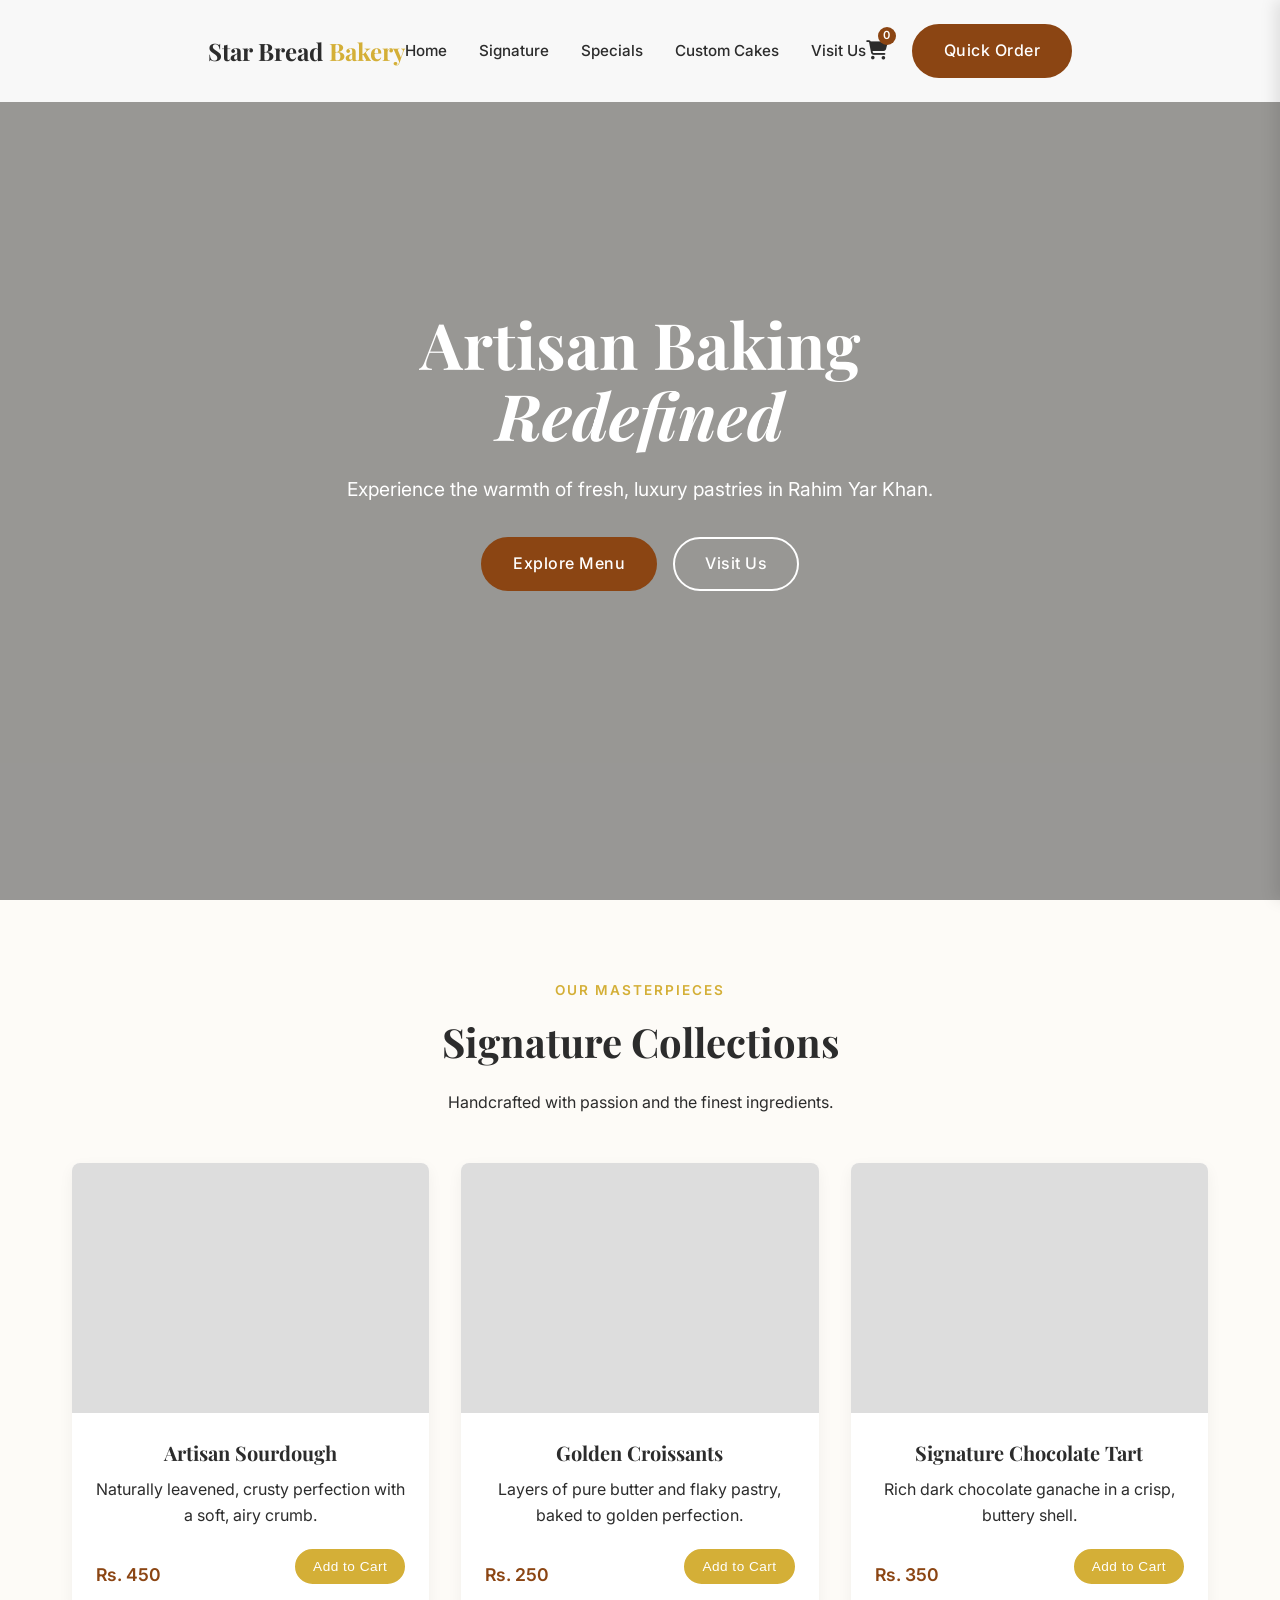
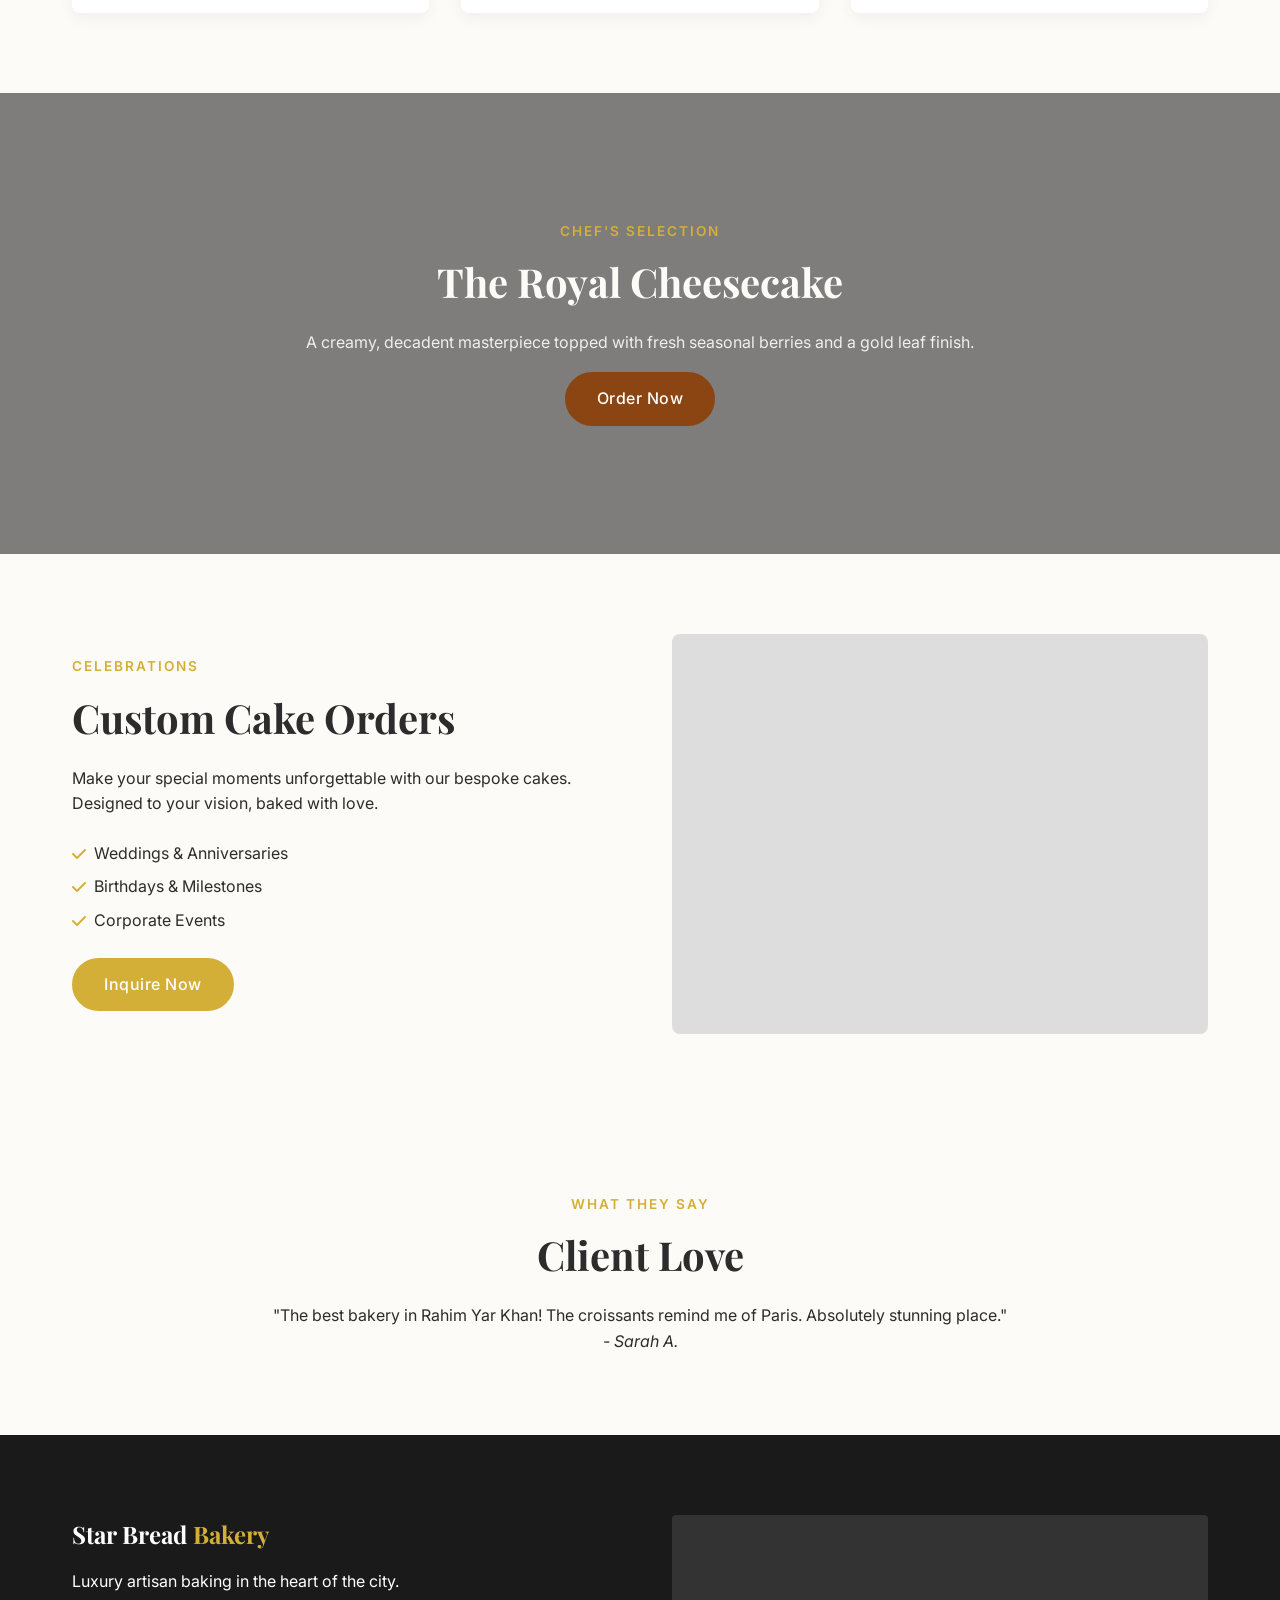
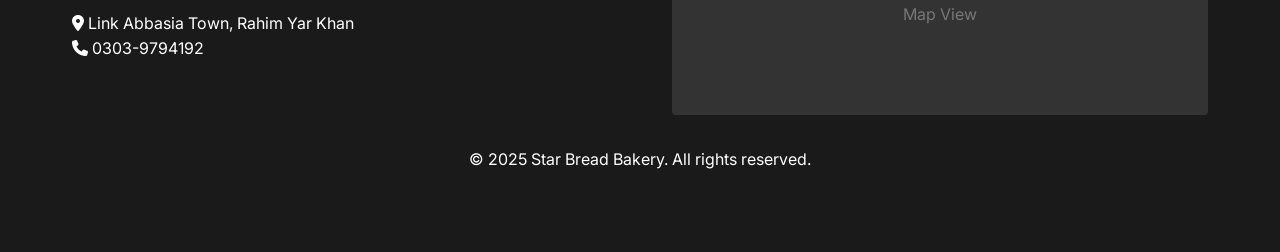
==== index.html @ d4c95386 "Create index.html" ====
<!DOCTYPE html>
<html lang="en">

<head>
    <meta charset="UTF-8">
    <meta name="viewport" content="width=device-width, initial-scale=1.0">
    <title>Star Bread Bakery | Luxury Artisan Breads & Pastries</title>
    <meta name="description"
        content="Experience the finest artisan breads and pastries at Star Bread Bakery in Rahim Yar Khan. Luxury baking with a touch of elegance.">

    <!-- Google Fonts -->
    <link rel="preconnect" href="https://fonts.googleapis.com">
    <link rel="preconnect" href="https://fonts.gstatic.com" crossorigin>
    <link
        href="https://fonts.googleapis.com/css2?family=Inter:wght@300;400;500;600&family=Playfair+Display:ital,wght@0,400;0,600;0,700;1,400&display=swap"
        rel="stylesheet">

    <!-- Custom CSS -->
    <link rel="stylesheet" href="css/style.css">

    <!-- Font Awesome for Icons -->
    <link rel="stylesheet" href="https://cdnjs.cloudflare.com/ajax/libs/font-awesome/6.4.0/css/all.min.css">
</head>

<body>

    <!-- Navigation -->
    <nav class="navbar" id="navbar" style="background-color: #f8f8f8; display: flex;">
        <div class="container nav-container">
            <a href="#" class="logo">Star Bread <span class="accent">Bakery</span></a>
            <div class="nav-links">
                <a href="#hero">Home</a>
                <a href="#signature">Signature</a>
                <a href="#specials">Specials</a>
                <a href="#cakes">Custom Cakes</a>
                <a href="#contact">Visit Us</a>
            </div>
            <div class="nav-actions">
                <div class="nav-icons">
                    <a href="#" id="cart-btn" class="cart-icon">
                        <i class="fas fa-shopping-cart"></i>
                        <span class="cart-count">0</span>
                    </a>
                    <a href="#order" class="btn btn-primary">Quick Order</a>
                </div>
                <div class="mobile-toggle">
                    <i class="fas fa-bars"></i>
                </div>
            </div>
        </div>
    </nav>

    <!-- Hero Section -->
    <header id="hero" class="hero">
        <div class="hero-bg">
            <!-- Placeholder for video/image -->
            <div class="overlay"></div>
        </div>
        <div class="container hero-content">
            <h1 class="fade-in-up">Artisan Baking <br> <span class="serif-italic">Redefined</span></h1>
            <p class="fade-in-up delay-1">Experience the warmth of fresh, luxury pastries in Rahim Yar Khan.</p>
            <div class="hero-btns fade-in-up delay-2">
                <a href="#signature" class="btn btn-primary">Explore Menu</a>
                <a href="#contact" class="btn btn-outline">Visit Us</a>
            </div>
        </div>
    </header>

    <!-- Signature Items -->
    <section id="signature" class="section">
        <div class="container">
            <div class="section-header text-center">
                <span class="subtitle">Our Masterpieces</span>
                <h2>Signature Collections</h2>
                <p>Handcrafted with passion and the finest ingredients.</p>
            </div>

            <div class="grid-3 signature-grid">
                <!-- Item 1 -->
                <div class="card product-card">
                    <div class="card-image">
                        <!-- Image placeholder -->
                        <div class="placeholder-img"></div>
                    </div>
                    <div class="card-body">
                        <h3>Artisan Sourdough</h3>
                        <p>Naturally leavened, crusty perfection with a soft, airy crumb.</p>
                        <div class="product-footer">
                            <span class="price">Rs. 450</span>
                            <button class="btn btn-sm btn-secondary add-to-cart" data-id="1"
                                data-name="Artisan Sourdough" data-price="450"
                                data-img="https://images.unsplash.com/photo-1585478259525-8763d441c29b?q=80&w=2070&auto=format&fit=crop">Add
                                to Cart</button>
                        </div>
                    </div>
                </div>
                <!-- Item 2 -->
                <div class="card product-card">
                    <div class="card-image">
                        <!-- Image placeholder -->
                        <div class="placeholder-img"></div>
                    </div>
                    <div class="card-body">
                        <h3>Golden Croissants</h3>
                        <p>Layers of pure butter and flaky pastry, baked to golden perfection.</p>
                        <div class="product-footer">
                            <span class="price">Rs. 250</span>
                            <button class="btn btn-sm btn-secondary add-to-cart" data-id="2"
                                data-name="Golden Croissants" data-price="250"
                                data-img="https://images.unsplash.com/photo-1555507036-ab1f4038808a?q=80&w=2026&auto=format&fit=crop">Add
                                to Cart</button>
                        </div>
                    </div>
                </div>
                <!-- Item 3 -->
                <div class="card product-card">
                    <div class="card-image">
                        <!-- Image placeholder -->
                        <div class="placeholder-img"></div>
                    </div>
                    <div class="card-body">
                        <h3>Signature Chocolate Tart</h3>
                        <p>Rich dark chocolate ganache in a crisp, buttery shell.</p>
                        <div class="product-footer">
                            <span class="price">Rs. 350</span>
                            <button class="btn btn-sm btn-secondary add-to-cart" data-id="3"
                                data-name="Signature Chocolate Tart" data-price="350"
                                data-img="https://images.unsplash.com/photo-1578985545062-69928b1d9587?q=80&w=2089&auto=format&fit=crop">Add
                                to Cart</button>
                        </div>
                    </div>
                </div>
            </div>
        </div>
    </section>

    <!-- Chef's Specials (Parallax) -->
    <section id="specials" class="section parallax-section">
        <div class="overlay"></div>
        <div class="container text-center relative z-10">
            <span class="subtitle light">Chef's Selection</span>
            <h2 class="light">The Royal Cheesecake</h2>
            <p class="light mb-4">A creamy, decadent masterpiece topped with fresh seasonal berries and a gold leaf
                finish.</p>
            <a href="#order" class="btn btn-primary">Order Now</a>
        </div>
    </section>

    <!-- Custom Cakes -->
    <section id="cakes" class="section bg-cream">
        <div class="container">
            <div class="split-layout">
                <div class="split-content">
                    <span class="subtitle">Celebrations</span>
                    <h2>Custom Cake Orders</h2>
                    <p>Make your special moments unforgettable with our bespoke cakes. Designed to your vision, baked
                        with love.</p>
                    <ul class="feature-list">
                        <li><i class="fas fa-check"></i> Weddings & Anniversaries</li>
                        <li><i class="fas fa-check"></i> Birthdays & Milestones</li>
                        <li><i class="fas fa-check"></i> Corporate Events</li>
                    </ul>
                    <a href="#contact" class="btn btn-secondary">Inquire Now</a>
                </div>
                <div class="split-image">
                    <!-- Image placeholder -->
                    <div class="placeholder-img"></div>
                </div>
            </div>
        </div>
    </section>

    <!-- Testimonials -->
    <section class="section">
        <div class="container text-center">
            <span class="subtitle">What They Say</span>
            <h2>Client Love</h2>
            <div class="testimonial-slider">
                <div class="testimonial-item">
                    <p class="quote">"The best bakery in Rahim Yar Khan! The croissants remind me of Paris. Absolutely
                        stunning place."</p>
                    <cite>- Sarah A.</cite>
                </div>
            </div>
        </div>
    </section>

    <!-- Cart Sidebar -->
    <div class="cart-overlay" id="cart-overlay"></div>
    <div class="cart-sidebar" id="cart-sidebar">
        <div class="cart-header">
            <h3>Your Cart</h3>
            <button id="close-cart" class="close-cart"><i class="fas fa-times"></i></button>
        </div>
        <div class="cart-items" id="cart-items">
            <!-- Cart items will be injected here -->
            <p class="empty-cart-msg">Your cart is empty.</p>
        </div>
        <div class="cart-footer">
            <div class="cart-total">
                <span>Total:</span>
                <span id="cart-total-price">Rs. 0</span>
            </div>
            <button class="btn btn-primary btn-block">Checkout</button>
        </div>
    </div>

    <!-- Location & Contact -->
    <section id="contact" class="section bg-dark text-light">
        <div class="container">
            <div class="grid-2 footer-grid">
                <div>
                    <a href="#" class="logo light">Star Bread <span class="accent">Bakery</span></a>
                    <p class="mt-4">Luxury artisan baking in the heart of the city.</p>
                    <div class="contact-info mt-4">
                        <p><i class="fas fa-map-marker-alt"></i> Link Abbasia Town, Rahim Yar Khan</p>
                        <p><i class="fas fa-phone"></i> 0303-9794192</p>
                    </div>
                </div>
                <div class="map-container">
                    <!-- Placeholder for map -->
                    <div class="map-placeholder">Map View</div>
                </div>
            </div>
            <div class="footer-bottom text-center mt-8">
                <p>&copy; 2025 Star Bread Bakery. All rights reserved.</p>
            </div>
        </div>
    </section>

    <script src="js/main.js"></script>
</body>

</html>
---- css/style.css ----
/* Variables & Reset */
:root {
    --primary-color: #8B4513;
    /* Saddle Brown */
    --secondary-color: #D4AF37;
    /* Gold */
    --bg-cream: #FDFBF7;
    --text-dark: #2C2C2C;
    --text-light: #FDFBF7;
    --font-heading: 'Playfair Display', serif;
    --font-body: 'Inter', sans-serif;
    --transition: all 0.3s ease;
}

* {
    margin: 0;
    padding: 0;
    box-sizing: border-box;
}

html {
    scroll-behavior: smooth;
}

body {
    font-family: var(--font-body);
    color: var(--text-dark);
    background-color: var(--bg-cream);
    line-height: 1.6;
}

h1,
h2,
h3,
.logo {
    font-family: var(--font-heading);
}

a {
    text-decoration: none;
    color: inherit;
    transition: var(--transition);
}

ul {
    list-style: none;
}

/* Utilities */
.container {
    max-width: 1200px;
    margin: 0 auto;
    padding: 0 2rem;
}

.text-center {
    text-align: center;
}

.mt-4 {
    margin-top: 1rem;
}

.mt-8 {
    margin-top: 2rem;
}

.mb-4 {
    margin-bottom: 1rem;
}

.subtitle {
    display: block;
    text-transform: uppercase;
    letter-spacing: 2px;
    font-size: 0.85rem;
    color: var(--secondary-color);
    margin-bottom: 0.5rem;
    font-weight: 600;
}

.subtitle.light {
    color: var(--secondary-color);
}

h2 {
    font-size: 2.5rem;
    margin-bottom: 1rem;
}

h2.light {
    color: var(--text-light);
}

p.light {
    color: rgba(253, 251, 247, 0.9);
}

.accent {
    color: var(--secondary-color);
}

.serif-italic {
    font-style: italic;
}

/* Buttons */
.btn {
    display: inline-block;
    padding: 12px 30px;
    border-radius: 50px;
    font-weight: 500;
    letter-spacing: 0.5px;
    cursor: pointer;
    transition: var(--transition);
}

.btn-primary {
    background-color: var(--primary-color);
    color: white;
    border: 2px solid var(--primary-color);
}

.btn-primary:hover {
    background-color: transparent;
    color: var(--primary-color);
}

.btn-secondary {
    background-color: var(--secondary-color);
    color: white;
    border: 2px solid var(--secondary-color);
}

.btn-secondary:hover {
    background-color: transparent;
    color: var(--secondary-color);
}

.btn-outline {
    background-color: transparent;
    color: white;
    border: 2px solid white;
}

.btn-outline:hover {
    background-color: white;
    color: var(--text-dark);
}

/* Navbar */
.navbar {
    position: fixed;
    top: 0;
    left: 0;
    width: 100%;
    padding: 1.5rem 0;
    z-index: 1000;
    transition: var(--transition);
}

.navbar.scrolled {
    background-color: rgba(255, 255, 255, 0.95);
    box-shadow: 0 2px 10px rgba(0, 0, 0, 0.1);
    padding: 1rem 0;
    backdrop-filter: blur(10px);
}

.nav-container {
    display: flex;
    justify-content: space-between;
    align-items: center;
}

.logo {
    font-size: 1.5rem;
    font-weight: 700;
}

.nav-links {
    display: flex;
    gap: 2rem;
}

.nav-links a {
    font-weight: 500;
    font-size: 0.95rem;
}

.nav-links a:hover {
    color: var(--secondary-color);
}

.nav-actions {
    display: flex;
    align-items: center;
    gap: 1.5rem;
}

.mobile-toggle {
    display: none;
    font-size: 1.5rem;
    cursor: pointer;
}

/* Hero Section */
.hero {
    height: 100vh;
    position: relative;
    display: flex;
    align-items: center;
    justify-content: center;
    text-align: center;
    color: white;
    overflow: hidden;
}

.hero-bg {
    position: absolute;
    top: 0;
    left: 0;
    width: 100%;
    height: 100%;
    background: url('https://images.unsplash.com/photo-1509440159596-0249088772ff?q=80&w=2072&auto=format&fit=crop') no-repeat center center/cover;
    z-index: -1;
}

.hero-bg .overlay {
    position: absolute;
    top: 0;
    left: 0;
    width: 100%;
    height: 100%;
    background: rgba(0, 0, 0, 0.4);
}

.hero h1 {
    font-size: 4rem;
    line-height: 1.1;
    margin-bottom: 1.5rem;
}

.hero p {
    font-size: 1.2rem;
    margin-bottom: 2rem;
    max-width: 600px;
    margin-left: auto;
    margin-right: auto;
}

.hero-btns {
    display: flex;
    gap: 1rem;
    justify-content: center;
}

/* Sections */
.section {
    padding: 5rem 0;
}

.bg-cream {
    background-color: #FDFBF7;
}

.bg-dark {
    background-color: #1a1a1a;
    color: white;
}

/* Grid Layouts */
.grid-3 {
    display: grid;
    grid-template-columns: repeat(auto-fit, minmax(300px, 1fr));
    gap: 2rem;
    margin-top: 3rem;
}

.grid-2 {
    display: grid;
    grid-template-columns: repeat(auto-fit, minmax(400px, 1fr));
    gap: 4rem;
    align-items: center;
}

/* Cards */
.card {
    background: white;
    border-radius: 8px;
    overflow: hidden;
    box-shadow: 0 5px 15px rgba(0, 0, 0, 0.05);
    transition: var(--transition);
}

.card:hover {
    transform: translateY(-10px);
    box-shadow: 0 15px 30px rgba(0, 0, 0, 0.1);
}

.card-image {
    height: 250px;
    background-color: #eee;
    overflow: hidden;
}

.placeholder-img {
    width: 100%;
    height: 100%;
    background-color: #ddd;
    /* Replace with actual images */
    background-size: cover;
    background-position: center;
}

/* Specific placeholders for demo */
.product-card:nth-child(1) .placeholder-img {
    background-image: url('https://images.unsplash.com/photo-1585478259525-8763d441c29b?q=80&w=2070&auto=format&fit=crop');
}

.product-card:nth-child(2) .placeholder-img {
    background-image: url('https://images.unsplash.com/photo-1555507036-ab1f4038808a?q=80&w=2026&auto=format&fit=crop');
}

.product-card:nth-child(3) .placeholder-img {
    background-image: url('https://images.unsplash.com/photo-1578985545062-69928b1d9587?q=80&w=2089&auto=format&fit=crop');
}


.card-body {
    padding: 1.5rem;
    text-align: center;
}

.card-body h3 {
    font-size: 1.25rem;
    margin-bottom: 0.5rem;
}

.price {
    display: block;
    margin-top: 1rem;
    font-weight: 600;
    color: var(--primary-color);
    font-size: 1.1rem;
}

/* Parallax Section */
.parallax-section {
    background: url('https://images.unsplash.com/photo-1550617931-e17a7b70dce2?q=80&w=2070&auto=format&fit=crop') no-repeat center center/cover;
    background-attachment: fixed;
    position: relative;
    color: white;
    padding: 8rem 0;
}

.parallax-section .overlay {
    position: absolute;
    top: 0;
    left: 0;
    width: 100%;
    height: 100%;
    background: rgba(0, 0, 0, 0.5);
}

.relative {
    position: relative;
}

.z-10 {
    z-index: 10;
}

/* Split Layout */
.split-layout {
    display: flex;
    align-items: center;
    gap: 4rem;
}

.split-image {
    flex: 1;
    height: 400px;
    border-radius: 8px;
    overflow: hidden;
}

.split-image .placeholder-img {
    background-image: url('https://images.unsplash.com/photo-1535141192574-5d4897c12636?q=80&w=1976&auto=format&fit=crop');
}

.split-content {
    flex: 1;
}

.feature-list {
    margin: 1.5rem 0;
}

.feature-list li {
    margin-bottom: 0.5rem;
    display: flex;
    align-items: center;
    gap: 0.5rem;
}

.feature-list i {
    color: var(--secondary-color);
}

/* Footer */
.footer-grid {
    align-items: start;
}

.map-placeholder {
    width: 100%;
    height: 200px;
    background-color: #333;
    display: flex;
    align-items: center;
    justify-content: center;
    color: #777;
    border-radius: 4px;
}

/* Animations */
.fade-in-up {
    opacity: 0;
    transform: translateY(20px);
    animation: fadeInUp 0.8s forwards;
}

.delay-1 {
    animation-delay: 0.2s;
}

.delay-2 {
    animation-delay: 0.4s;
}

@keyframes fadeInUp {
    to {
        opacity: 1;
        transform: translateY(0);
    }
}

/* Responsive */
@media (max-width: 768px) {
    .hero h1 {
        font-size: 2.5rem;
    }

    .nav-links {
        display: none;
        position: absolute;
        top: 100%;
        left: 0;
        width: 100%;
        background-color: white;
        flex-direction: column;
        padding: 1rem;
        box-shadow: 0 5px 10px rgba(0, 0, 0, 0.1);
        text-align: center;
        gap: 1.5rem;
    }

    .nav-links.active {
        display: flex;
        animation: slideDown 0.3s ease forwards;
    }

    .mobile-toggle {
        display: block;
    }

    .nav-icons .btn {
        display: none;
        /* Hide Quick Order button on small mobile if needed */
    }

    .split-layout {
        flex-direction: column;
    }

    .grid-2 {
        grid-template-columns: 1fr;
        gap: 2rem;
    }
}

@keyframes slideDown {
    from {
        opacity: 0;
        transform: translateY(-10px);
    }

    to {
        opacity: 1;
        transform: translateY(0);
    }
}

/* Cart Icon */
.nav-icons {
    display: flex;
    align-items: center;
    gap: 1.5rem;
}

.cart-icon {
    position: relative;
    font-size: 1.2rem;
    color: var(--text-dark);
    transition: var(--transition);
}

.cart-icon:hover {
    color: var(--secondary-color);
}

.cart-count {
    position: absolute;
    top: -8px;
    right: -8px;
    background-color: var(--primary-color);
    color: white;
    font-size: 0.7rem;
    width: 18px;
    height: 18px;
    border-radius: 50%;
    display: flex;
    align-items: center;
    justify-content: center;
    font-weight: 600;
}

/* Product Footer */
.product-footer {
    display: flex;
    justify-content: space-between;
    align-items: center;
    margin-top: 1rem;
}

.btn-sm {
    padding: 8px 16px;
    font-size: 0.85rem;
}

/* Cart Sidebar */
.cart-overlay {
    position: fixed;
    top: 0;
    left: 0;
    width: 100%;
    height: 100%;
    background: rgba(0, 0, 0, 0.5);
    z-index: 1001;
    opacity: 0;
    visibility: hidden;
    transition: var(--transition);
}

.cart-overlay.active {
    opacity: 1;
    visibility: visible;
}

.cart-sidebar {
    position: fixed;
    top: 0;
    right: -400px;
    width: 100%;
    max-width: 400px;
    height: 100%;
    background: white;
    z-index: 1002;
    transition: var(--transition);
    display: flex;
    flex-direction: column;
    box-shadow: -5px 0 15px rgba(0, 0, 0, 0.1);
}

.cart-sidebar.active {
    right: 0;
}

.cart-header {
    padding: 1.5rem;
    border-bottom: 1px solid #eee;
    display: flex;
    justify-content: space-between;
    align-items: center;
}

.close-cart {
    background: none;
    border: none;
    font-size: 1.2rem;
    cursor: pointer;
    color: #777;
    transition: var(--transition);
}

.close-cart:hover {
    color: var(--primary-color);
}

.cart-items {
    flex: 1;
    overflow-y: auto;
    padding: 1.5rem;
}

.cart-item {
    display: flex;
    gap: 1rem;
    margin-bottom: 1.5rem;
    padding-bottom: 1.5rem;
    border-bottom: 1px solid #f5f5f5;
}

.cart-item img {
    width: 70px;
    height: 70px;
    object-fit: cover;
    border-radius: 4px;
}

.cart-item-details {
    flex: 1;
}

.cart-item-title {
    font-size: 1rem;
    font-weight: 600;
    margin-bottom: 0.25rem;
}

.cart-item-price {
    color: var(--primary-color);
    font-weight: 500;
    font-size: 0.9rem;
}

.cart-item-controls {
    display: flex;
    align-items: center;
    gap: 0.5rem;
    margin-top: 0.5rem;
}

.qty-btn {
    width: 24px;
    height: 24px;
    border: 1px solid #ddd;
    background: white;
    border-radius: 4px;
    cursor: pointer;
    display: flex;
    align-items: center;
    justify-content: center;
    font-size: 0.8rem;
}

.qty-btn:hover {
    border-color: var(--primary-color);
    color: var(--primary-color);
}

.remove-btn {
    margin-left: auto;
    background: none;
    border: none;
    color: #999;
    cursor: pointer;
    font-size: 0.9rem;
}

.remove-btn:hover {
    color: #ff4444;
}

.cart-footer {
    padding: 1.5rem;
    border-top: 1px solid #eee;
    background: #fdfbf7;
}

.cart-total {
    display: flex;
    justify-content: space-between;
    font-size: 1.2rem;
    font-weight: 700;
    margin-bottom: 1rem;
}

.btn-block {
    display: block;
    width: 100%;
    text-align: center;
}

.empty-cart-msg {
    text-align: center;
    color: #777;
    margin-top: 2rem;
}
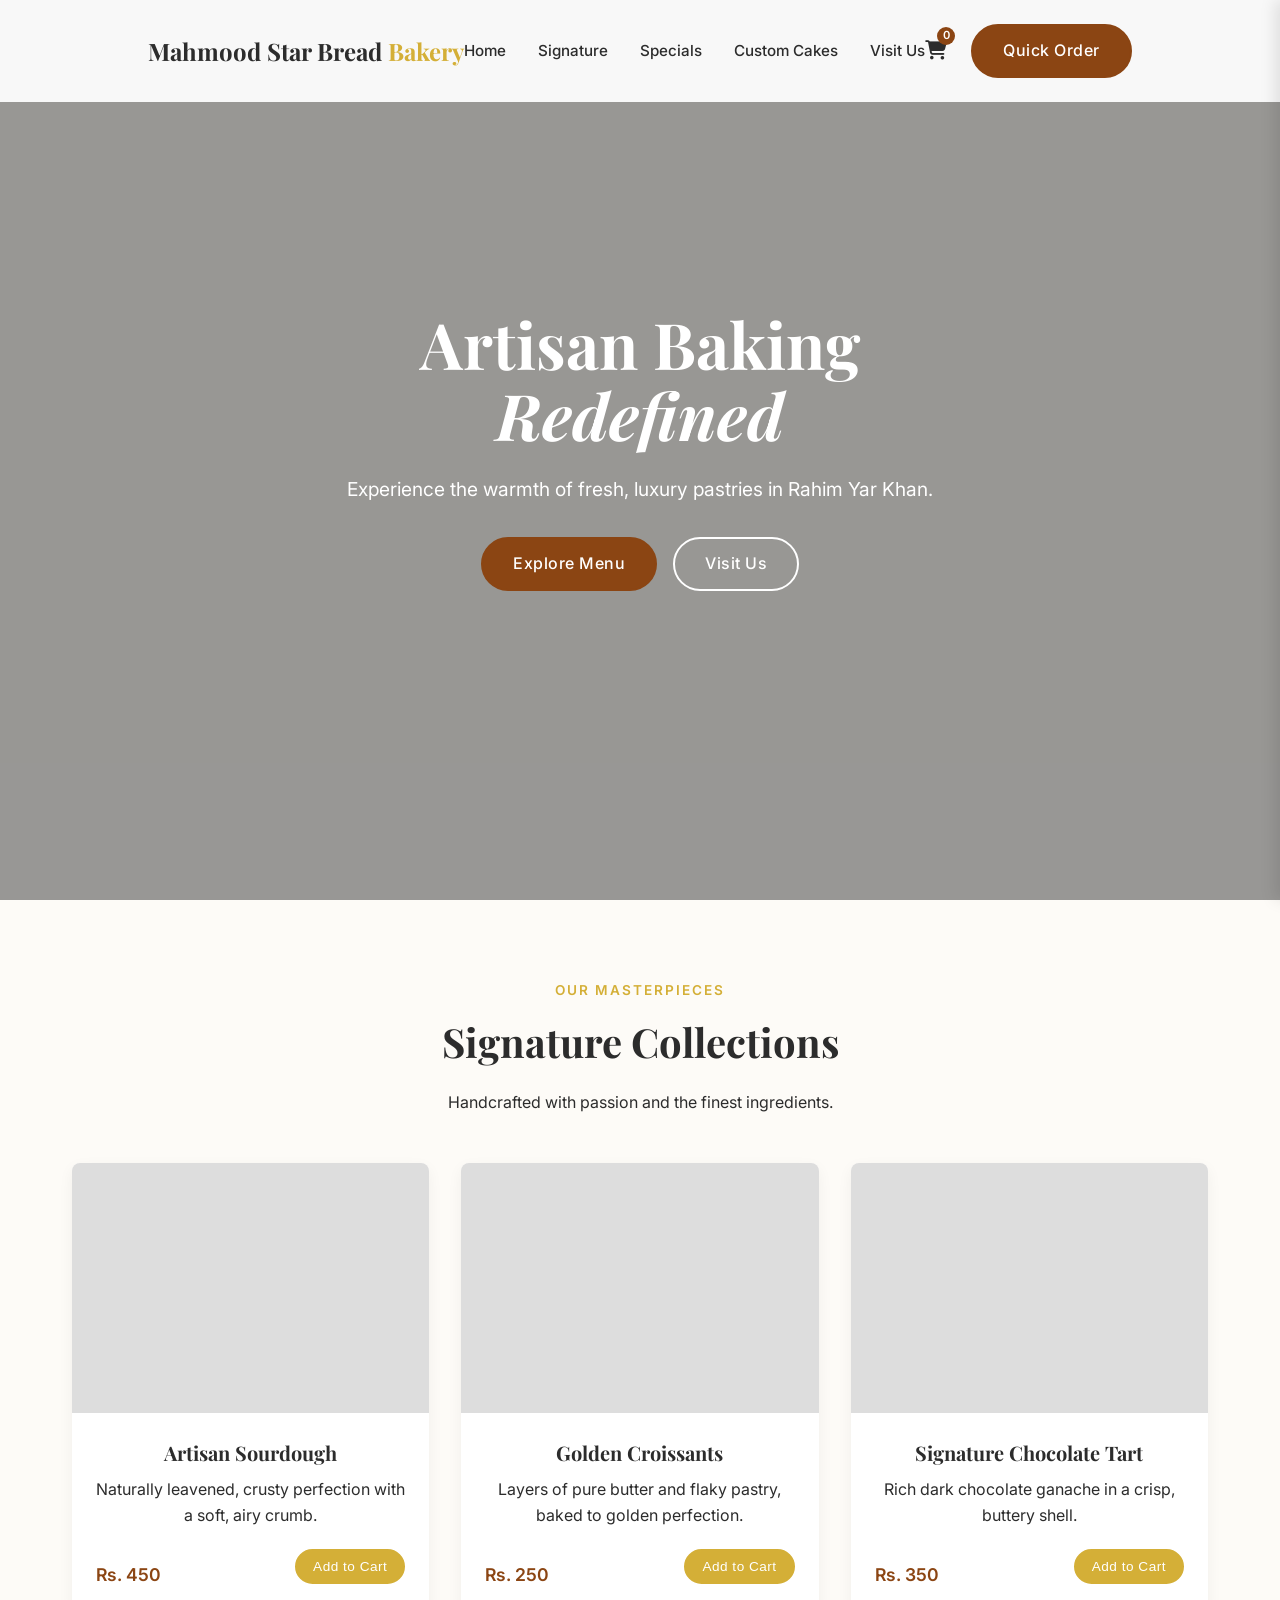
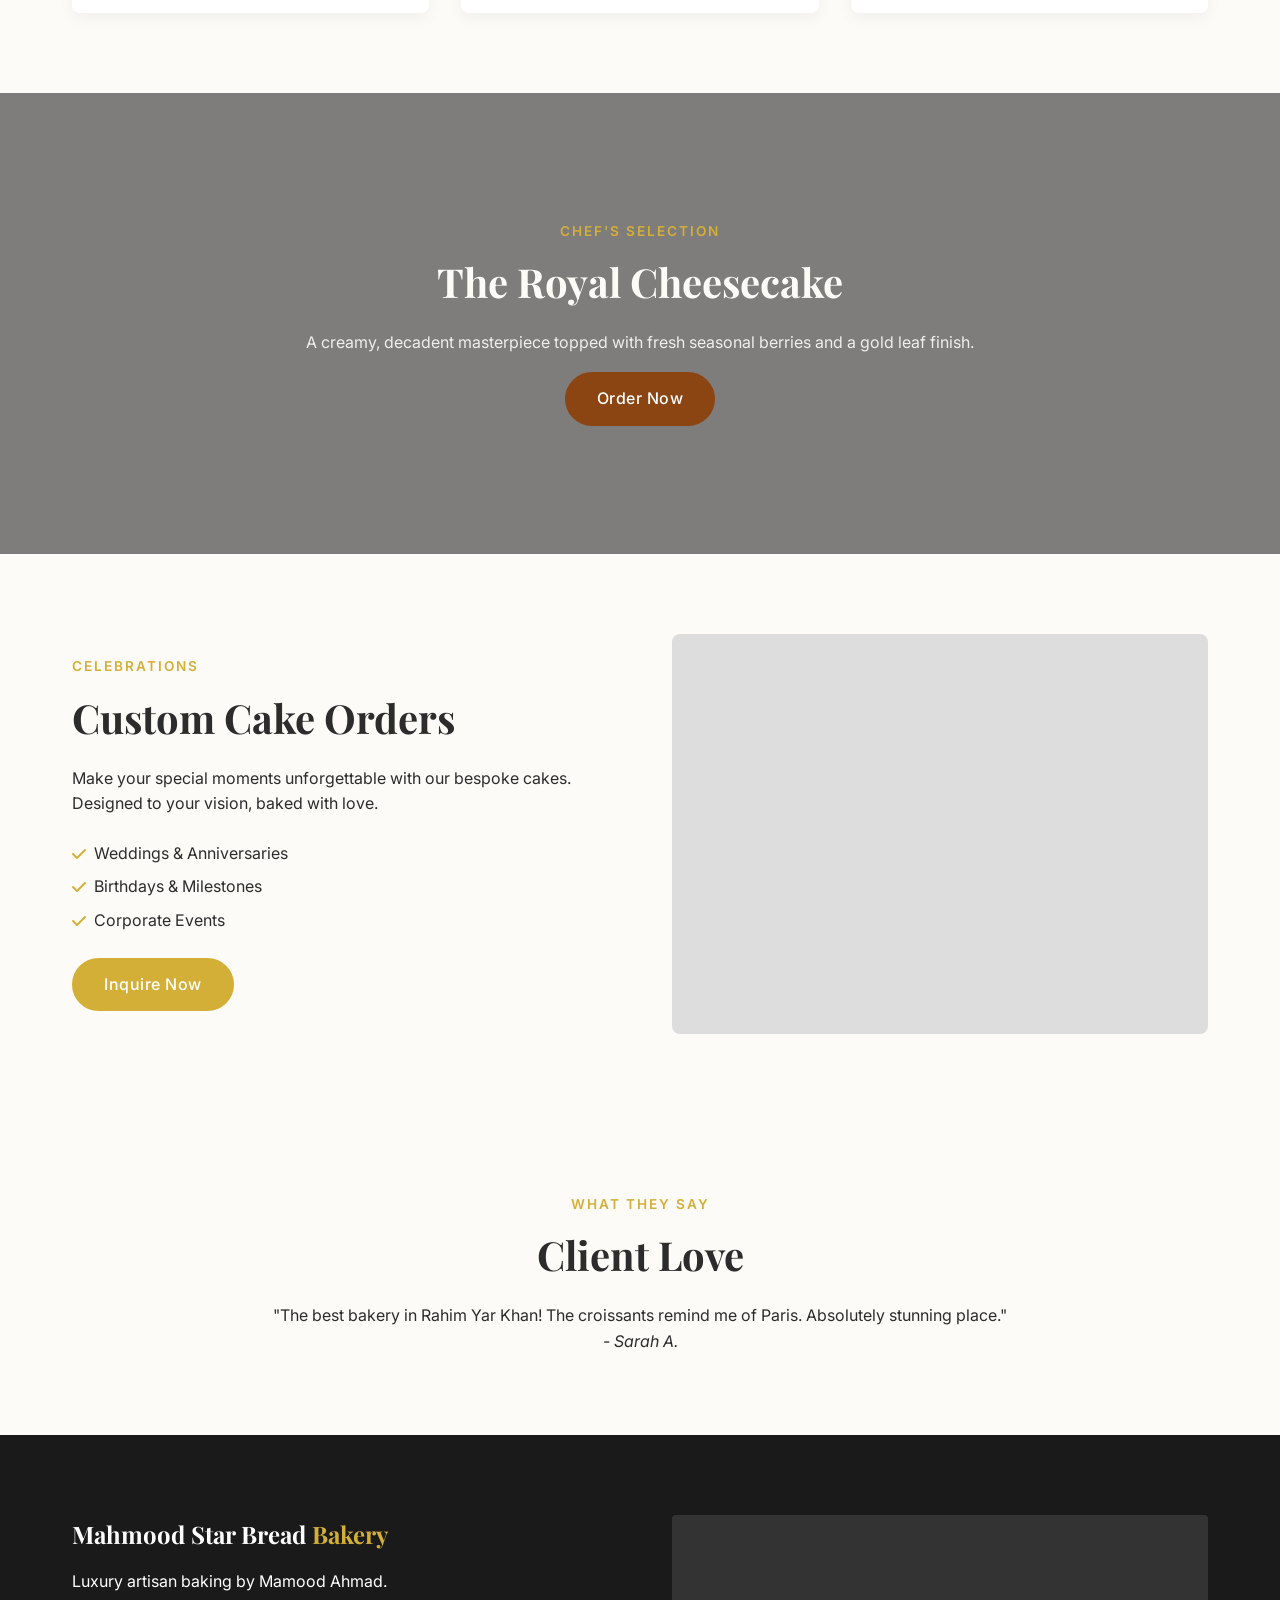
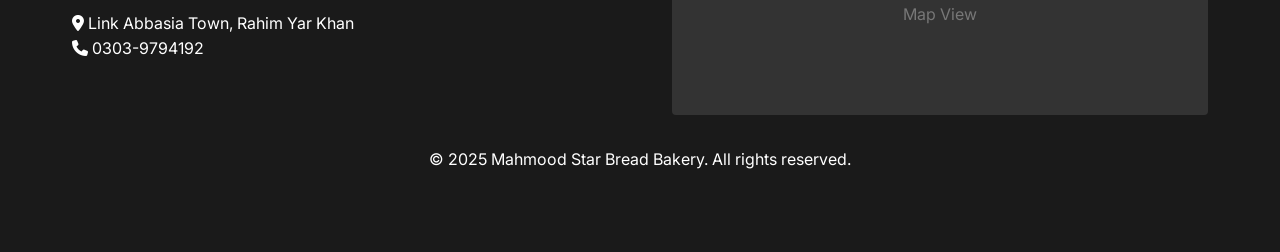
==== commit 2f06f9e7: "Update index.html" ====
--- a/index.html
+++ b/index.html
@@ -4,7 +4,7 @@
 <head>
     <meta charset="UTF-8">
     <meta name="viewport" content="width=device-width, initial-scale=1.0">
-    <title>Star Bread Bakery | Luxury Artisan Breads & Pastries</title>
+    <title>Mahmood Star Bread Bakery | Luxury Artisan Breads by Mamood Ahmad</title>
     <meta name="description"
         content="Experience the finest artisan breads and pastries at Star Bread Bakery in Rahim Yar Khan. Luxury baking with a touch of elegance.">
 
@@ -27,7 +27,7 @@
     <!-- Navigation -->
     <nav class="navbar" id="navbar" style="background-color: #f8f8f8; display: flex;">
         <div class="container nav-container">
-            <a href="#" class="logo">Star Bread <span class="accent">Bakery</span></a>
+            <a href="#" class="logo">Mahmood Star Bread <span class="accent">Bakery</span></a>
             <div class="nav-links">
                 <a href="#hero">Home</a>
                 <a href="#signature">Signature</a>
@@ -210,8 +210,8 @@
         <div class="container">
             <div class="grid-2 footer-grid">
                 <div>
-                    <a href="#" class="logo light">Star Bread <span class="accent">Bakery</span></a>
-                    <p class="mt-4">Luxury artisan baking in the heart of the city.</p>
+                    <a href="#" class="logo light">Mahmood Star Bread <span class="accent">Bakery</span></a>
+                    <p class="mt-4">Luxury artisan baking by Mamood Ahmad.</p>
                     <div class="contact-info mt-4">
                         <p><i class="fas fa-map-marker-alt"></i> Link Abbasia Town, Rahim Yar Khan</p>
                         <p><i class="fas fa-phone"></i> 0303-9794192</p>
@@ -223,7 +223,7 @@
                 </div>
             </div>
             <div class="footer-bottom text-center mt-8">
-                <p>&copy; 2025 Star Bread Bakery. All rights reserved.</p>
+                <p>&copy; 2025 Mahmood Star Bread Bakery. All rights reserved.</p>
             </div>
         </div>
     </section>
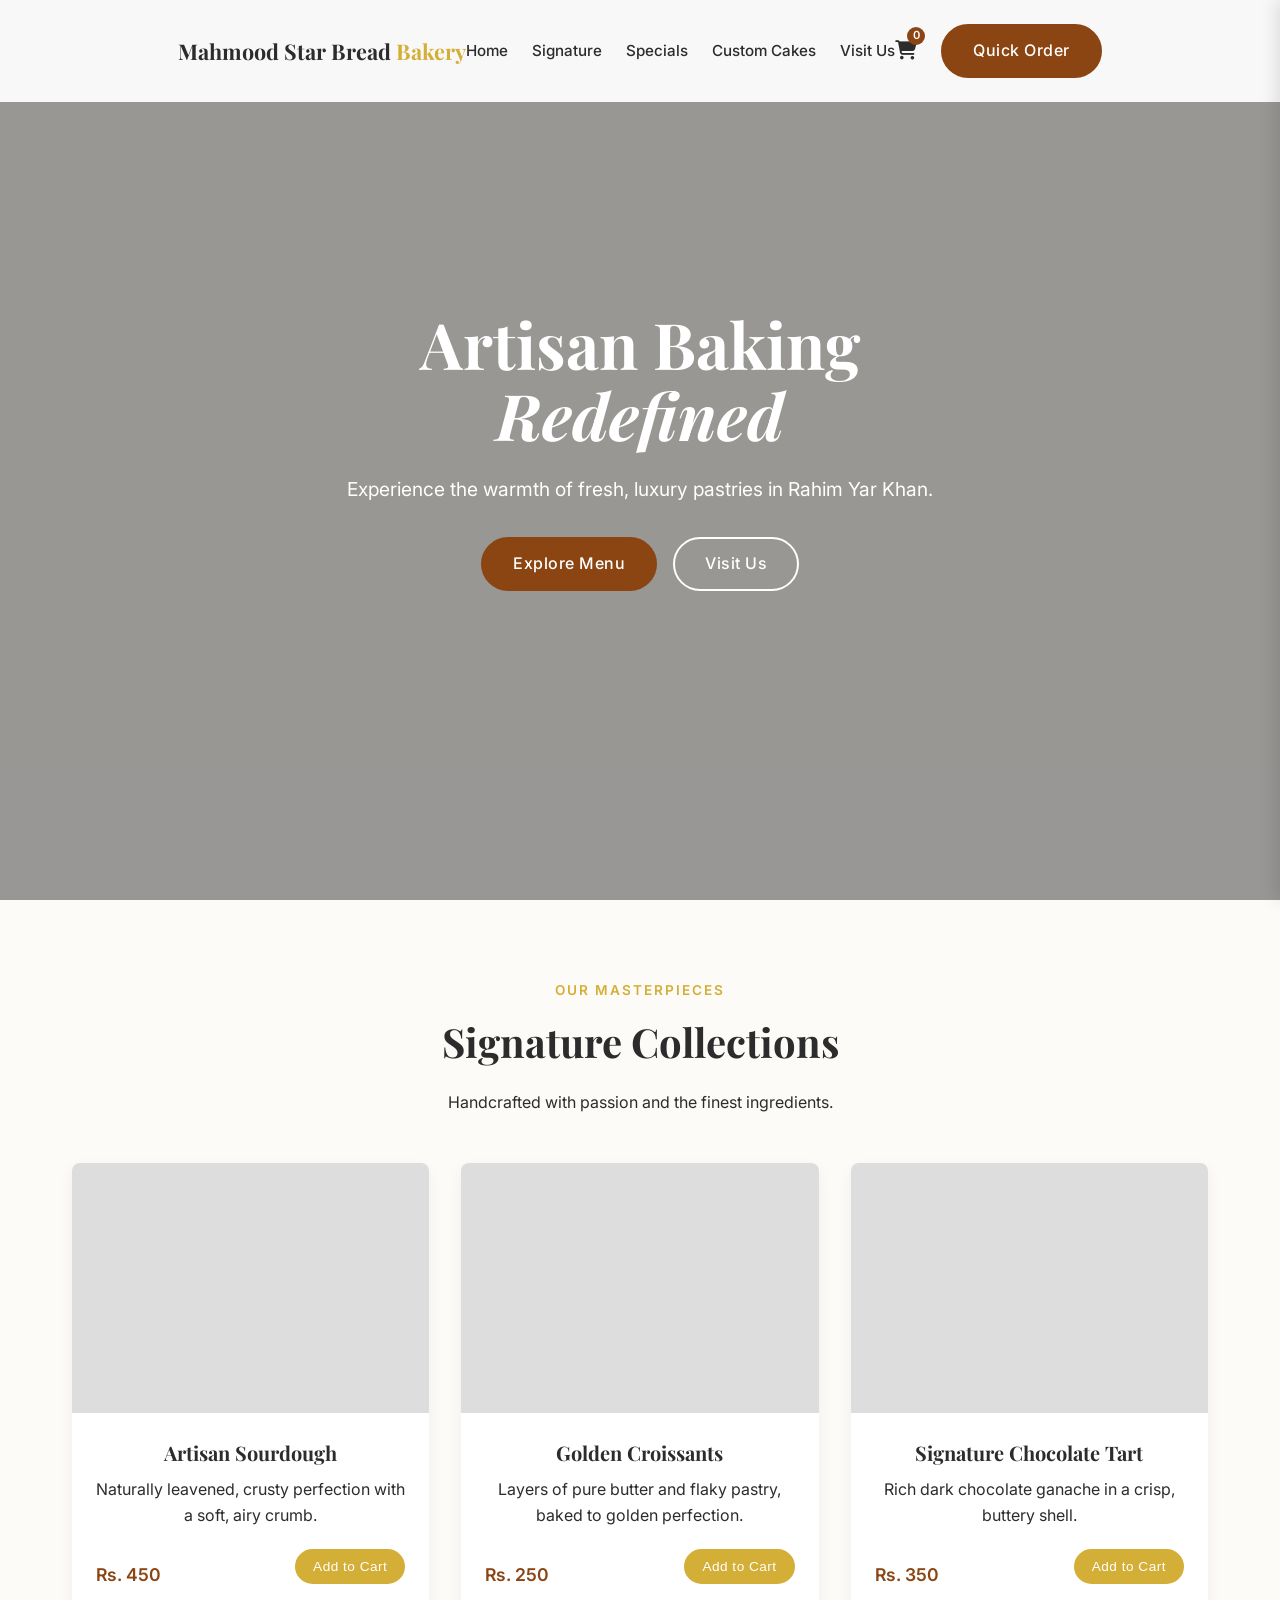
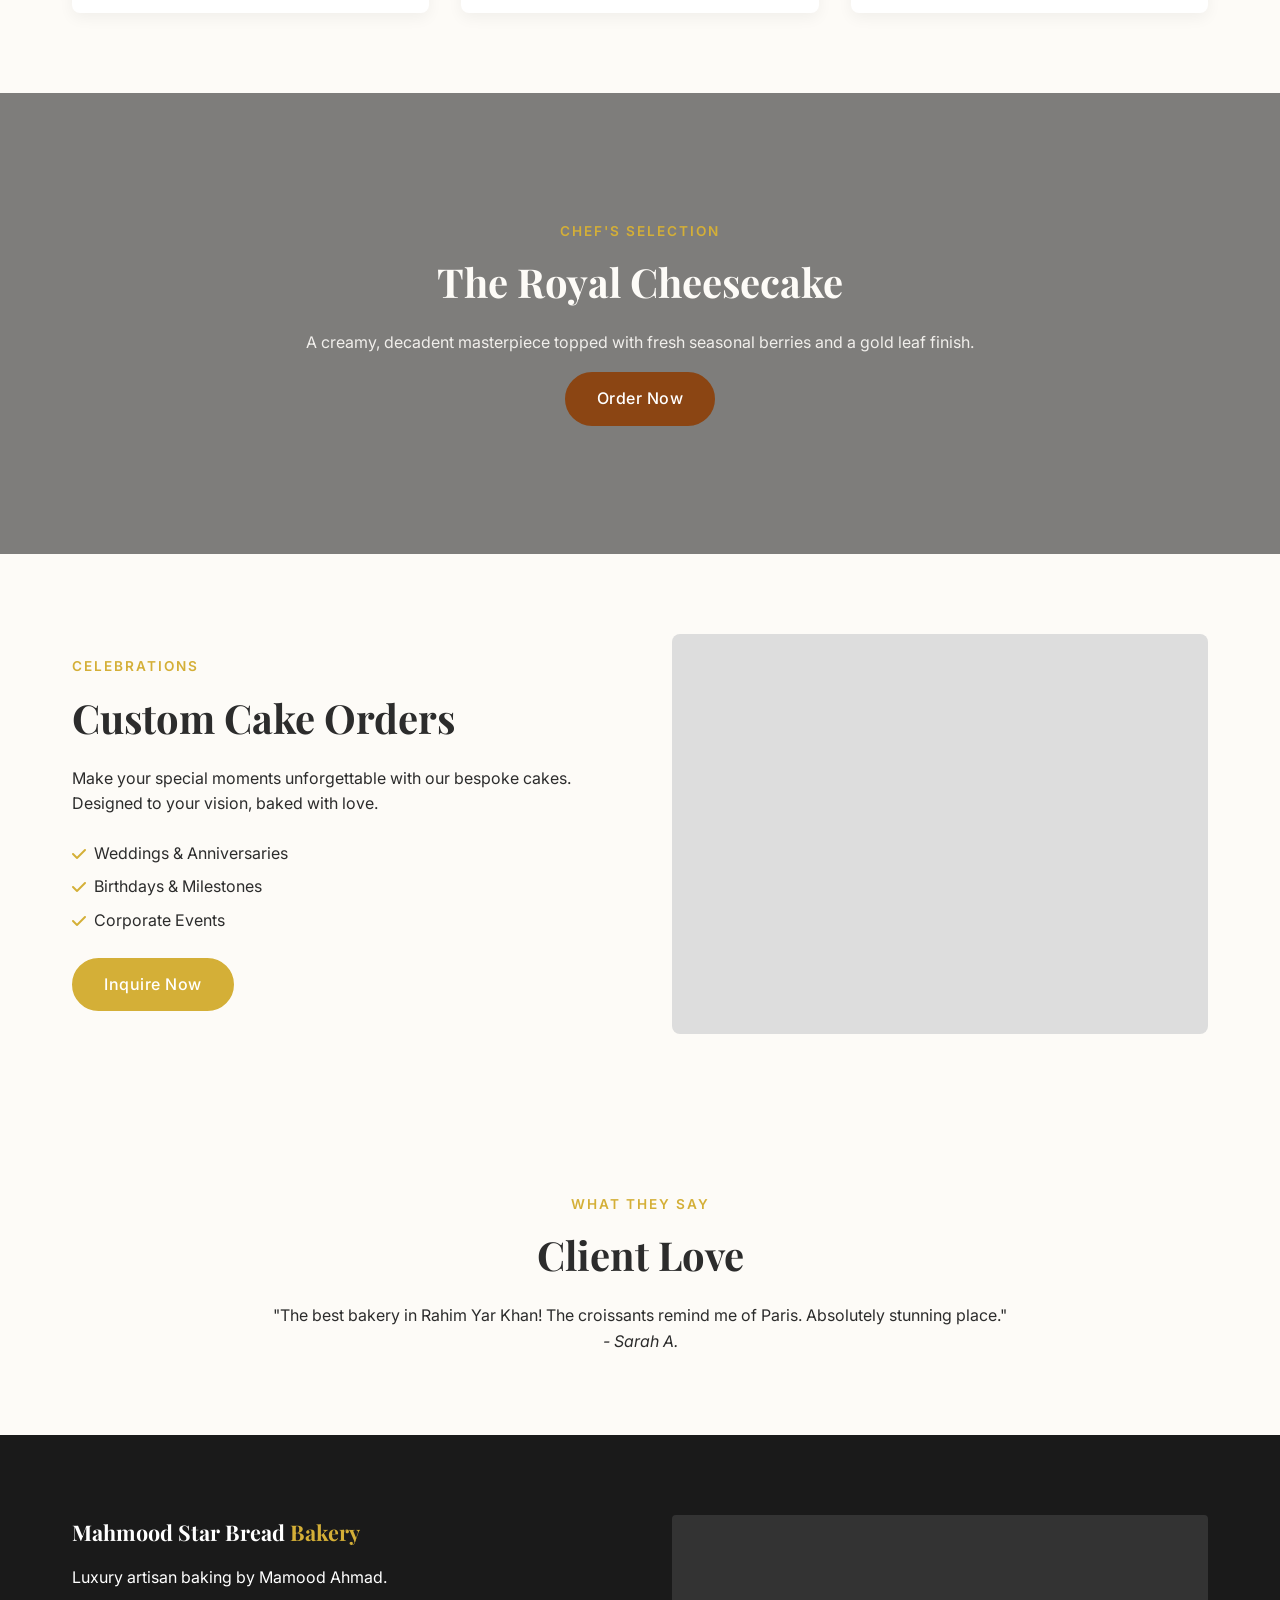
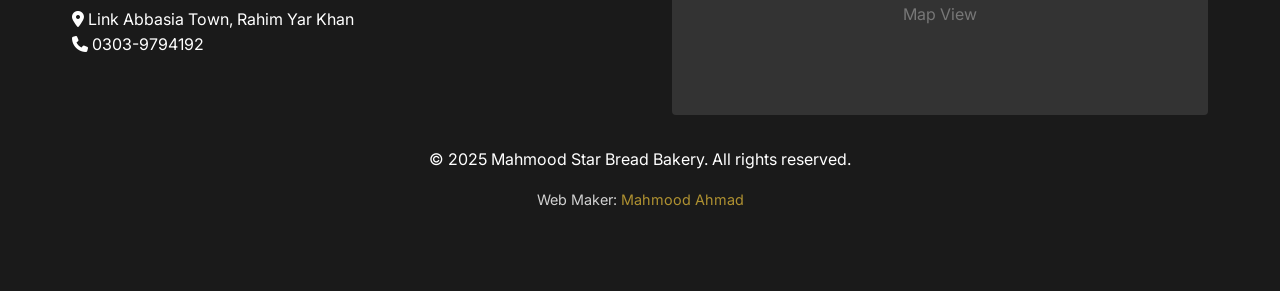
==== commit a00a710e: "Update index.html" ====
--- a/index.html
+++ b/index.html
@@ -224,6 +224,8 @@
             </div>
             <div class="footer-bottom text-center mt-8">
                 <p>&copy; 2025 Mahmood Star Bread Bakery. All rights reserved.</p>
+                <p class="mt-4" style="font-size: 0.9rem; opacity: 0.8;">Web Maker: <span class="accent">Mahmood
+                        Ahmad</span></p>
             </div>
         </div>
     </section>
--- a/css/style.css
+++ b/css/style.css
@@ -173,13 +173,14 @@
 }
 
 .logo {
-    font-size: 1.5rem;
+    font-size: 1.35rem;
     font-weight: 700;
+    white-space: nowrap;
 }
 
 .nav-links {
     display: flex;
-    gap: 2rem;
+    gap: 1.5rem;
 }
 
 .nav-links a {
@@ -446,7 +447,7 @@
 }
 
 /* Responsive */
-@media (max-width: 768px) {
+@media (max-width: 992px) {
     .hero h1 {
         font-size: 2.5rem;
     }
@@ -706,4 +707,11 @@
     text-align: center;
     color: #777;
     margin-top: 2rem;
+}
+
+@media (max-width: 480px) {
+    .logo {
+        font-size: 1.1rem;
+        white-space: normal;
+    }
 }
